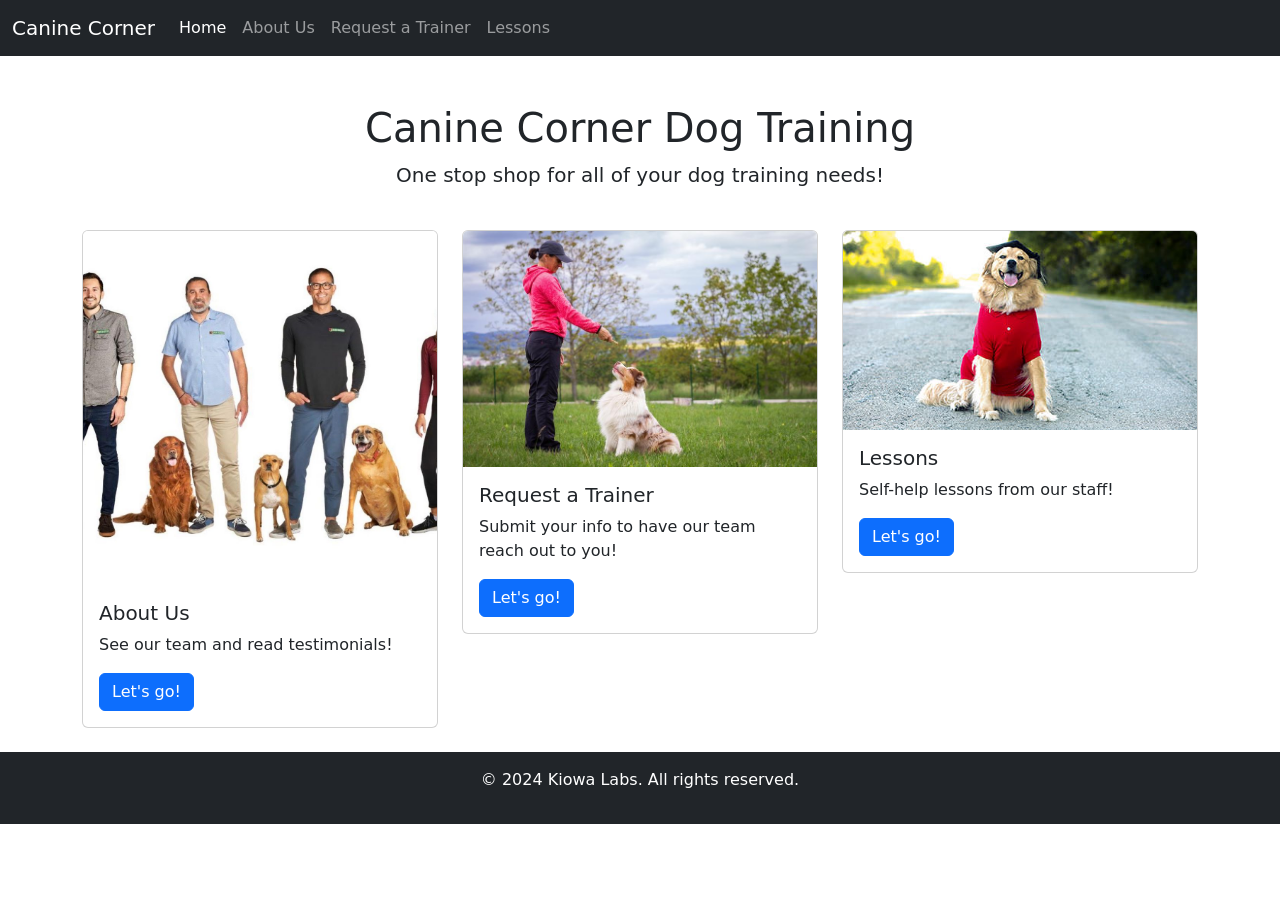
==== index.html @ 1c784fdc "functional in browser" ====
<!DOCTYPE html>
<html lang="en">
<head>
  <meta charset="UTF-8">
  <meta name="viewport" content="width=device-width, initial-scale=1.0">
  <title>Canine Corner Home</title>

  <!-- Bootstrap -->
  <link href="https://cdn.jsdelivr.net/npm/bootstrap@5.3.0-alpha1/dist/css/bootstrap.min.css" rel="stylesheet">

</head>
<body>
  
  <!-- Navbar -->
  <nav class="navbar navbar-expand-lg navbar-dark bg-dark">
    <div class="container-fluid">
      <a class="navbar-brand" href="index.html">Canine Corner</a>
      <button class="navbar-toggler" type="button" data-bs-toggle="collapse" data-bs-target="#navbarNav" aria-controls="navbarNav" aria-expanded="false" aria-label="Toggle navigation">
        <span class="navbar-toggler-icon"></span>
      </button>
      <div class="collapse navbar-collapse" id="navbarNav">
        <ul class="navbar-nav">
          <li class="nav-item">
            <a class="nav-link active" aria-current="page" href="index.html">Home</a>
          </li>
          <li class="nav-item">
            <a class="nav-link" href="aboutUs.html">About Us</a>
          </li>
          <li class="nav-item">
            <a class="nav-link" href="requestForm.html">Request a Trainer</a>
          </li>
          <li class="nav-item">
            <a class="nav-link" href="lessons.html">Lessons</a>
          </li>
        </ul>
      </div>
    </div>
  </nav>

  <!-- Content Section -->
  <main class="container mt-5">
    <section class="row">
        <!-- Header Section -->
        <div class="col-12 text-center mb-4">
            <h1>Canine Corner Dog Training</h1>
            <p class="lead">One stop shop for all of your dog training needs!</p>
        </div>
      </section>
    <div class="row">
        <!-- Card 1 -->
        <section class="col-md-4 col-sm-6 mb-4">
            <div class="card">
                <img src="images/staff.jpg" class="card-img-top" alt="Card Image">
                <div class="card-body">
                    <h5 class="card-title">About Us</h5>
                    <p class="card-text">See our team and read testimonials!</p>
                    <a href="aboutUs.html" class="btn btn-primary">Let's go!</a>
                </div>
            </div>
          </section>
        <!-- Card 2 -->
        <section class="col-md-4 col-sm-6 mb-4">
            <div class="card">
                <img src="images/trainer.jpg" class="card-img-top" alt="Card Image">
                <div class="card-body">
                    <h5 class="card-title">Request a Trainer</h5>
                    <p class="card-text">Submit your info to have our team reach out to you!</p>
                    <a href="requestForm.html" class="btn btn-primary">Let's go!</a>
                </div>
            </div>
          </section>
        <!-- Card 3 -->
        <section class="col-md-4 col-sm-6 mb-4">
            <div class="card">
                <img src="images/graduate.jpg" class="card-img-top" alt="Card Image">
                <div class="card-body">
                    <h5 class="card-title">Lessons</h5>
                    <p class="card-text">Self-help lessons from our staff!</p>
                    <a href="lessons.html" class="btn btn-primary">Let's go!</a>
                </div>
            </div>
          </section>
    </div>
  </main>


  <!-- Footer -->
  <footer class="bg-dark text-white text-center py-3">
    <p>&copy; 2024 Kiowa Labs. All rights reserved.</p>
  </footer>

  <!-- Bootstrap JS and Popper.js (for responsive navbar toggle) -->
  <script src="https://cdn.jsdelivr.net/npm/@popperjs/core@2.11.6/dist/umd/popper.min.js"></script>
  <script src="https://cdn.jsdelivr.net/npm/bootstrap@5.3.0-alpha1/dist/js/bootstrap.min.js"></script>

</body>
</html>
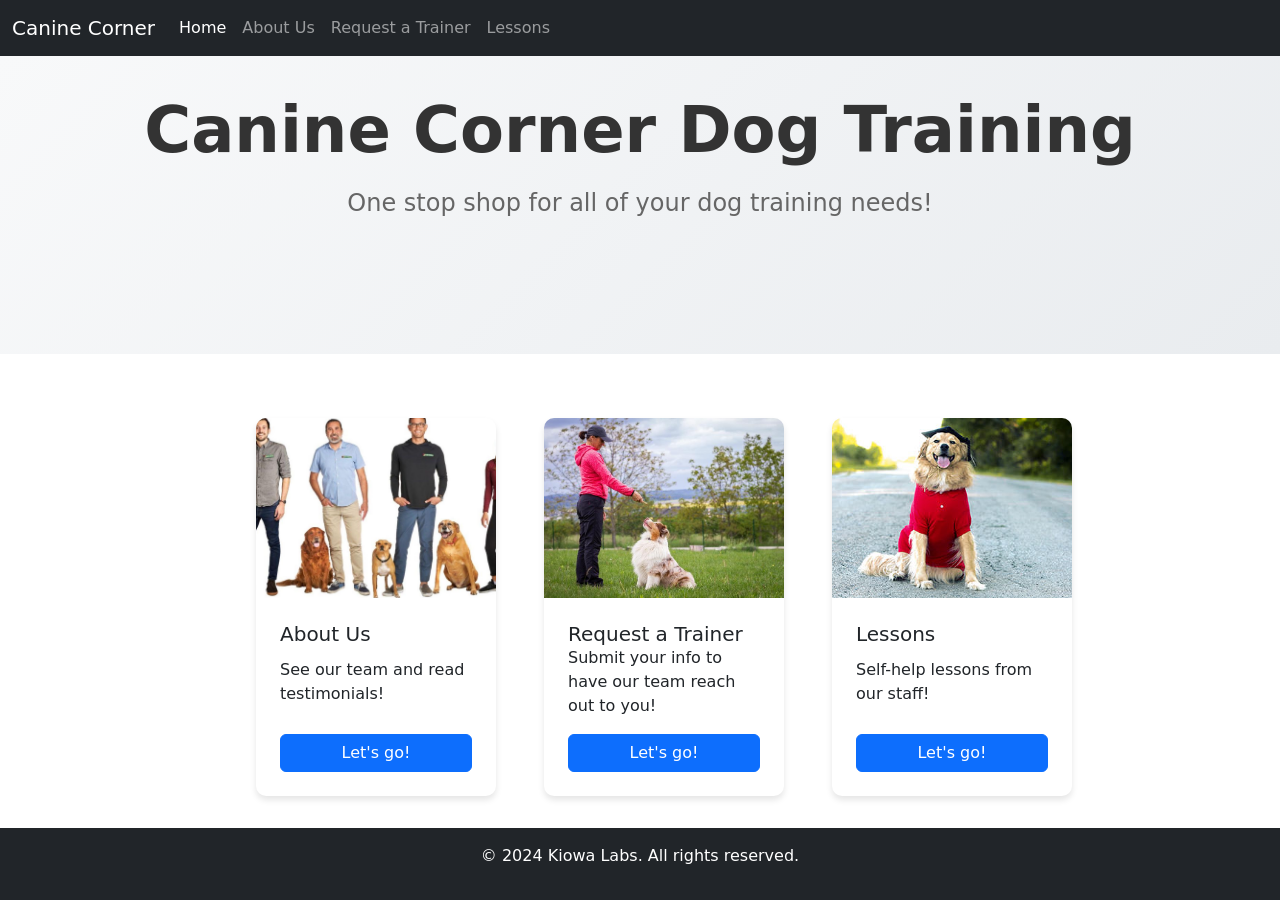
==== commit 1e2b54f3: "responsive flexbox layout with viewport units and media queries" ====
--- a/index.html
+++ b/index.html
@@ -7,9 +7,11 @@
 
   <!-- Bootstrap -->
   <link href="https://cdn.jsdelivr.net/npm/bootstrap@5.3.0-alpha1/dist/css/bootstrap.min.css" rel="stylesheet">
+  <!-- Custom Responsive CSS -->
+  <link href="styles.css" rel="stylesheet">
 
 </head>
-<body>
+<body class="page-container">
   
   <!-- Navbar -->
   <nav class="navbar navbar-expand-lg navbar-dark bg-dark">
@@ -37,49 +39,44 @@
     </div>
   </nav>
 
-  <!-- Content Section -->
-  <main class="container mt-5">
-    <section class="row">
-        <!-- Header Section -->
-        <div class="col-12 text-center mb-4">
-            <h1>Canine Corner Dog Training</h1>
-            <p class="lead">One stop shop for all of your dog training needs!</p>
+  <!-- Hero Section with Viewport Units -->
+  <section class="hero-section">
+    <h1 class="hero-title">Canine Corner Dog Training</h1>
+    <p class="hero-subtitle">One stop shop for all of your dog training needs!</p>
+  </section>
+
+  <!-- Services Section with Flexbox & CSS Grid -->
+  <main>
+    <div class="services-container">
+      <!-- Service Card 1 -->
+      <div class="service-card">
+        <img src="images/staff.jpg" alt="About our team">
+        <div class="card-body">
+          <h5 class="card-title">About Us</h5>
+          <p class="card-text">See our team and read testimonials!</p>
+          <a href="aboutUs.html" class="btn btn-primary">Let's go!</a>
         </div>
-      </section>
-    <div class="row">
-        <!-- Card 1 -->
-        <section class="col-md-4 col-sm-6 mb-4">
-            <div class="card">
-                <img src="images/staff.jpg" class="card-img-top" alt="Card Image">
-                <div class="card-body">
-                    <h5 class="card-title">About Us</h5>
-                    <p class="card-text">See our team and read testimonials!</p>
-                    <a href="aboutUs.html" class="btn btn-primary">Let's go!</a>
-                </div>
-            </div>
-          </section>
-        <!-- Card 2 -->
-        <section class="col-md-4 col-sm-6 mb-4">
-            <div class="card">
-                <img src="images/trainer.jpg" class="card-img-top" alt="Card Image">
-                <div class="card-body">
-                    <h5 class="card-title">Request a Trainer</h5>
-                    <p class="card-text">Submit your info to have our team reach out to you!</p>
-                    <a href="requestForm.html" class="btn btn-primary">Let's go!</a>
-                </div>
-            </div>
-          </section>
-        <!-- Card 3 -->
-        <section class="col-md-4 col-sm-6 mb-4">
-            <div class="card">
-                <img src="images/graduate.jpg" class="card-img-top" alt="Card Image">
-                <div class="card-body">
-                    <h5 class="card-title">Lessons</h5>
-                    <p class="card-text">Self-help lessons from our staff!</p>
-                    <a href="lessons.html" class="btn btn-primary">Let's go!</a>
-                </div>
-            </div>
-          </section>
+      </div>
+      
+      <!-- Service Card 2 -->
+      <div class="service-card">
+        <img src="images/trainer.jpg" alt="Request a trainer">
+        <div class="card-body">
+          <h5 class="card-title">Request a Trainer</h5>
+          <p class="card-text">Submit your info to have our team reach out to you!</p>
+          <a href="requestForm.html" class="btn btn-primary">Let's go!</a>
+        </div>
+      </div>
+      
+      <!-- Service Card 3 -->
+      <div class="service-card">
+        <img src="images/graduate.jpg" alt="Training lessons">
+        <div class="card-body">
+          <h5 class="card-title">Lessons</h5>
+          <p class="card-text">Self-help lessons from our staff!</p>
+          <a href="lessons.html" class="btn btn-primary">Let's go!</a>
+        </div>
+      </div>
     </div>
   </main>
 
--- a/styles.css
+++ b/styles.css
@@ -0,0 +1,181 @@
+/* ========================================
+   Canine Corner - Responsive Enhancements
+   Combining Flexbox, CSS Grid, Media Queries & Viewport Units
+   ======================================== */
+
+/* ===== CSS GRID CONTAINER ===== */
+/* Using CSS Grid for the overall page layout */
+.page-container {
+    display: grid;
+    grid-template-rows: auto 1fr auto; /* header, main content, footer */
+    min-height: 100vh; /* Full viewport height */
+    gap: 0;
+}
+
+/* ===== VIEWPORT UNITS FOR TYPOGRAPHY ===== */
+/* Responsive typography that scales with screen size */
+.hero-title {
+    font-size: clamp(2rem, 5vw, 4rem); /* Scales between 2rem and 4rem */
+    font-weight: bold;
+    margin-bottom: 1rem;
+    color: #333;
+}
+
+.hero-subtitle {
+    font-size: clamp(1rem, 2.5vw, 1.5rem); /* Scales between 1rem and 1.5rem */
+    color: #666;
+    margin-bottom: 2rem;
+}
+
+/* ===== FLEXBOX SERVICE CARDS ===== */
+/* Main container using flexbox for flexible layout */
+.services-container {
+    display: flex;
+    flex-direction: column; /* Stack vertically on mobile */
+    gap: 2rem; /* Space between cards */
+    padding: 2rem 0;
+    max-width: 90vw; /* Responsive width using viewport units */
+    margin: 0 auto;
+}
+
+/* Individual service cards */
+.service-card {
+    display: flex;
+    flex-direction: column;
+    background: white;
+    border-radius: 10px;
+    box-shadow: 0 4px 6px rgba(0, 0, 0, 0.1);
+    overflow: hidden;
+    transition: transform 0.3s ease, box-shadow 0.3s ease;
+    min-height: 300px; /* Consistent card heights */
+}
+
+/* Hover effects for better interactivity */
+.service-card:hover {
+    transform: translateY(-5px); /* Lift card on hover */
+    box-shadow: 0 8px 15px rgba(0, 0, 0, 0.2);
+}
+
+/* Card content using flexbox for internal layout */
+.service-card .card-body {
+    display: flex;
+    flex-direction: column;
+    justify-content: space-between; /* Push button to bottom */
+    flex-grow: 1; /* Fill available space */
+    padding: 1.5rem;
+}
+
+/* ===== RESPONSIVE IMAGES ===== */
+/* base style that applies to all screen sizes than fine tune for each screen size */
+.service-card img {
+    width: 100%;
+    height: 250px; /* Taller height for mobile to show more of the image */
+    object-fit: cover; /* Maintain aspect ratio while filling space */
+    object-position: center center; /* Center the crop to show both people and dog */
+}
+
+/* Adjust image height for different screen sizes */
+@media (min-width: 768px) {
+    .service-card img {
+        height: 200px; /* Slightly shorter on tablets */
+    }
+}
+
+/* desktop instructions. I couldn't quite get this picture to show perfectly in the view */
+@media (min-width: 992px) {
+    .service-card img {
+        height: 180px; /* Shorter on desktop since we have more horizontal space */
+    }
+}
+
+/* ===== MEDIA QUERIES FOR RESPONSIVE BREAKPOINTS ===== */
+
+/* Mobile First Approach - Base styles above are for mobile */
+
+/* Small tablets and up (768px+) */
+@media (min-width: 768px) {
+    .services-container {
+        flex-direction: row; /* Switch to horizontal layout */
+        flex-wrap: wrap; /* Allow wrapping */
+        justify-content: center;
+    }
+    
+    .service-card {
+     /* flexbox calculations are always relative to the parent container , not the viewport or any other element */  
+        flex: 1 1 calc(50% - 1rem); /* Two cards per row 1 1 means the card will grow and shrink to fill the available space */
+        max-width: calc(50% - 1rem);
+    }
+    
+    /* Adjust container width for tablets */
+    .services-container {
+        max-width: 80vw;
+    }
+}
+
+/* Desktop and up (992px+) */
+@media (min-width: 992px) {
+    .services-container {
+        flex-direction: row;
+        flex-wrap: nowrap; /* Force all cards on one row */
+        justify-content: space-between; /* Distribute evenly across available space */
+    }
+    
+    .service-card {
+        flex: 0 0 calc(33.333% - 1rem); /* Fixed width, no grow/shrink, this fixed the issue of the third card wrapping to the next row in ddesktop view */
+        max-width: calc(33.333% - 1rem);
+    }
+    
+    /* Adjust container width for desktop */
+    .services-container {
+        max-width: 70vw;
+        gap: 1.5rem;
+    }
+}
+
+/* Large desktop (1200px+) */
+@media (min-width: 1200px) {
+    .services-container {
+        max-width: 60vw;
+        gap: 3rem;
+    }
+    
+    .service-card {
+        min-height: 350px; /* Slightly taller cards on large screens */
+    }
+}
+
+/* ===== ENHANCED HERO SECTION ===== */
+.hero-section {
+    background: linear-gradient(135deg, #f8f9fa 0%, #e9ecef 100%);
+    padding: 4vh 5vw; /* Viewport-based padding */
+    text-align: center;
+    margin-bottom: 2rem;
+}
+
+/* ===== UTILITY CLASSES ===== */
+.text-center {
+    text-align: center;
+}
+
+.mb-4 {
+    margin-bottom: 2rem;
+}
+
+/* ===== PRINT STYLES (Bonus from your media query lesson!) ===== */
+@media print {
+    .navbar, .footer {
+        display: none;
+    }
+    
+    .service-card {
+        break-inside: avoid;
+        box-shadow: none;
+        border: 1px solid #ccc;
+        margin-bottom: 1rem;
+    }
+    
+    .hero-section {
+        background: white;
+        color: black;
+    }
+}
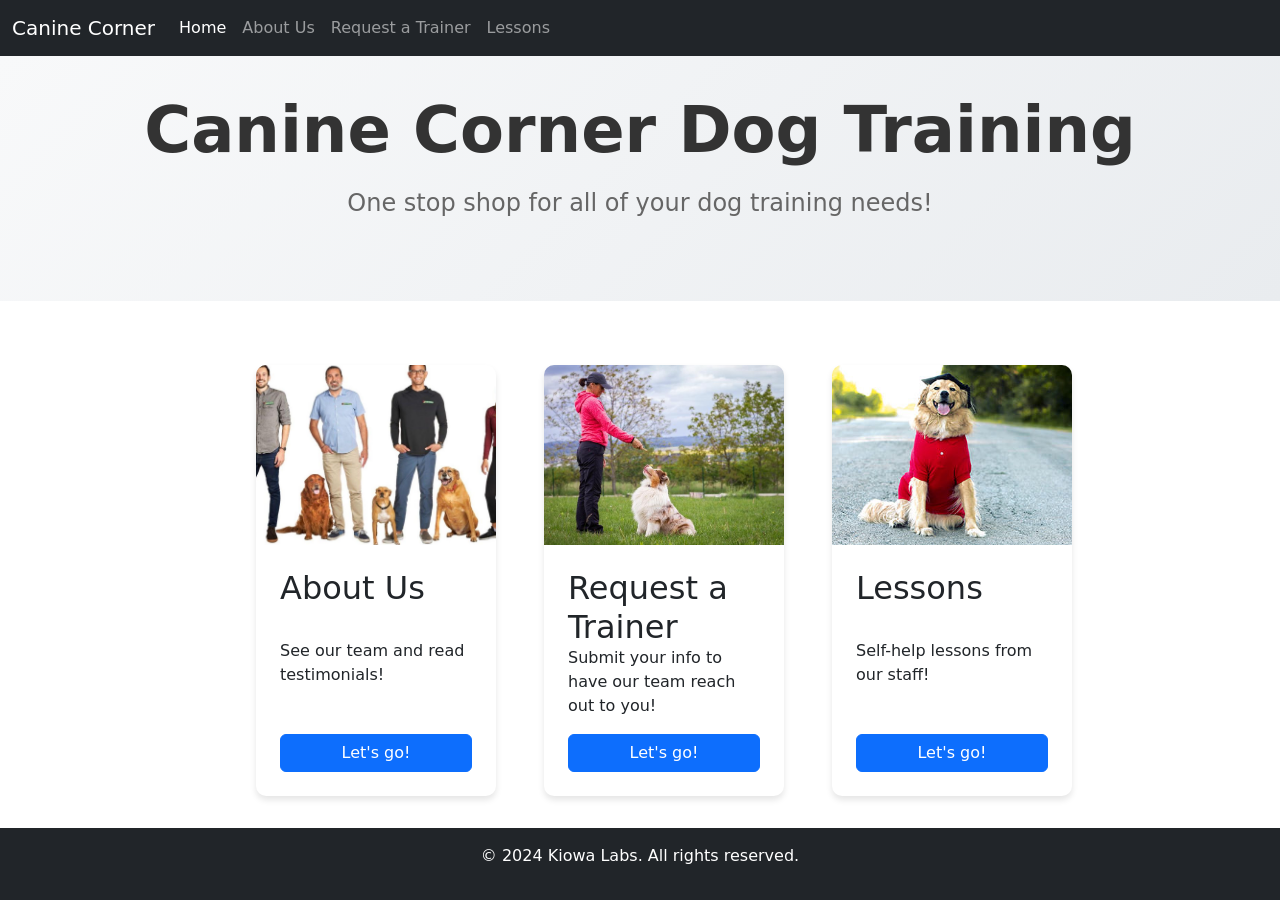
==== commit dc8b000f: "AboutUs and Index pages 100% accessibility lighthouse score" ====
--- a/index.html
+++ b/index.html
@@ -50,9 +50,9 @@
     <div class="services-container">
       <!-- Service Card 1 -->
       <div class="service-card">
-        <img src="images/staff.jpg" alt="About our team">
+        <img src="images/staff.jpg" class="card-img-top" alt="About our team">
         <div class="card-body">
-          <h5 class="card-title">About Us</h5>
+          <h2 class="card-title">About Us</h2>
           <p class="card-text">See our team and read testimonials!</p>
           <a href="aboutUs.html" class="btn btn-primary">Let's go!</a>
         </div>
@@ -60,9 +60,9 @@
       
       <!-- Service Card 2 -->
       <div class="service-card">
-        <img src="images/trainer.jpg" alt="Request a trainer">
+        <img src="images/trainer.jpg" class="card-img-top" alt="Request a trainer">
         <div class="card-body">
-          <h5 class="card-title">Request a Trainer</h5>
+          <h2 class="card-title">Request a Trainer</h2>
           <p class="card-text">Submit your info to have our team reach out to you!</p>
           <a href="requestForm.html" class="btn btn-primary">Let's go!</a>
         </div>
@@ -70,9 +70,9 @@
       
       <!-- Service Card 3 -->
       <div class="service-card">
-        <img src="images/graduate.jpg" alt="Training lessons">
+        <img src="images/graduate.jpg" class="card-img-top" alt="Training lessons">
         <div class="card-body">
-          <h5 class="card-title">Lessons</h5>
+          <h2 class="card-title">Lessons</h2>
           <p class="card-text">Self-help lessons from our staff!</p>
           <a href="lessons.html" class="btn btn-primary">Let's go!</a>
         </div>
--- a/styles.css
+++ b/styles.css
@@ -50,13 +50,16 @@
     min-height: 300px; /* Consistent card heights */
 }
 
-/* Hover effects for better interactivity */
+/* Hover effects  */
 .service-card:hover {
     transform: translateY(-5px); /* Lift card on hover */
     box-shadow: 0 8px 15px rgba(0, 0, 0, 0.2);
 }
 
 /* Card content using flexbox for internal layout */
+/* Using aspect-ratio instead of fixed heights - 
+images are different layouts: wide, square and landscape.
+images will scale proportionally */
 .service-card .card-body {
     display: flex;
     flex-direction: column;
@@ -67,26 +70,15 @@
 
 /* ===== RESPONSIVE IMAGES ===== */
 /* base style that applies to all screen sizes than fine tune for each screen size */
-.service-card img {
-    width: 100%;
-    height: 250px; /* Taller height for mobile to show more of the image */
-    object-fit: cover; /* Maintain aspect ratio while filling space */
-    object-position: center center; /* Center the crop to show both people and dog */
-}
-
-/* Adjust image height for different screen sizes */
-@media (min-width: 768px) {
-    .service-card img {
-        height: 200px; /* Slightly shorter on tablets */
-    }
-}
-
-/* desktop instructions. I couldn't quite get this picture to show perfectly in the view */
-@media (min-width: 992px) {
-    .service-card img {
-        height: 180px; /* Shorter on desktop since we have more horizontal space */
-    }
-}
+.service-card img,
+.service-card .card-img-top {
+    width: 100% !important;
+    aspect-ratio: 4/3 !important; /* Maintain consistent aspect ratio for all images, instead of using a uniform height- previously was 250px set */
+    object-fit: cover !important; /* crops the image proportionally */
+    object-position: center center !important; /* Center the crop to show both people and dog */
+}
+
+/* Using aspect-ratio instead of fixed heights - images will scale proportionally */
 
 /* ===== MEDIA QUERIES FOR RESPONSIVE BREAKPOINTS ===== */
 
@@ -161,12 +153,14 @@
     margin-bottom: 2rem;
 }
 
-/* ===== PRINT STYLES (Bonus from your media query lesson!) ===== */
+/* ===== PRINT STYLES  ===== */
+/* hide navbar and footer on print view */
 @media print {
     .navbar, .footer {
         display: none;
     }
     
+/* prevent page breaks in the middle of a card , remove shadow effects, add border */
     .service-card {
         break-inside: avoid;
         box-shadow: none;
@@ -174,8 +168,115 @@
         margin-bottom: 1rem;
     }
     
+/* black and white for printing */
     .hero-section {
         background: white;
         color: black;
     }
 }
+
+/* ===== TESTIMONIAL CARDS STAIRSTEP EFFECT ===== */
+/* force middle image taller for intentional stairstep effect */
+.container .row .col-md-4:nth-child(2) .card .card-img-top {
+    height: 300px !important;
+    object-fit: cover !important;
+    object-position: center center !important;
+}
+
+/* ===== REQUEST FORM CSS GRID LAYOUT ===== */
+/* set up phase: define all containers and the default behaviors */
+/* Center the page header, its in its own div */
+.container h1,
+.container p {
+    text-align: center;
+}
+
+/* CSS Grid parentcontainer for form and desktop images, had to split out mobile pics into separate 
+container to have precise control- hide mobile pics on desktop and hide desktop pics in mobile view*/
+.form-grid-container {
+    display: grid;
+    grid-template-columns: 1fr 1fr; /* Two equal columns */
+    gap: 2rem; /* Space between columns. rem == "root em", based on the root element's font size */
+    margin-top: 2rem; /* fonts and spacing aren't absolute, maintain ratios to the root em as screen size changes*/
+}
+
+/* Form section styling */
+.form-section {
+    display: flex;
+    flex-direction: column;
+}
+
+/* parent container for desktop images */
+.desktop-images {
+    display: flex;
+    flex-direction: column;
+    gap: 1rem;
+}
+
+/* Mobile images container - hidden on desktop view */
+.mobile-images-container {
+    display: none;
+}
+
+/* child elements of desktop-images parent - visible on desktop */
+.desktop-image {
+    display: block;
+}
+
+/* child elements of mobile-images-container parent */
+.mobile-image {
+    display: none;
+}
+
+/* Form images styling */
+.form-image {
+    width: 100%;
+    height: auto;
+    border-radius: 8px;
+    box-shadow: 0 4px 6px rgba(0, 0, 0, 0.1);
+    transition: transform 0.3s ease;
+}
+
+.form-image:hover {
+    transform: scale(1.02);
+}
+
+/* ===== RESPONSIVE MEDIA QUERIES FOR FORM ===== */
+/* override phase: use media queries to change behavior at specific sizing breakpoints */
+/* Mobile and tablet - images  below form */
+@media (max-width: 768px) {
+    .form-grid-container {
+        grid-template-columns: 1fr; /* Single column on mobile */
+        gap: 1.5rem;
+    }
+    
+    /* Hide desktop images on mobile */
+    .desktop-images {
+        display: none;
+    }
+    
+    /* and show mobile images container */
+    .mobile-images-container {
+        display: grid;
+        grid-template-columns: 1fr;
+        gap: 1rem;
+        margin-top: 1.5rem;
+    }
+    
+    
+    .mobile-image {
+        display: block;
+    }
+}
+
+/*  adjustments for small mobile screens */
+@media (max-width: 480px) {
+    .form-grid-container {
+        gap: 1rem;
+        margin-top: 1rem;
+    }
+    
+    .form-image {
+        border-radius: 4px;
+    }
+}
